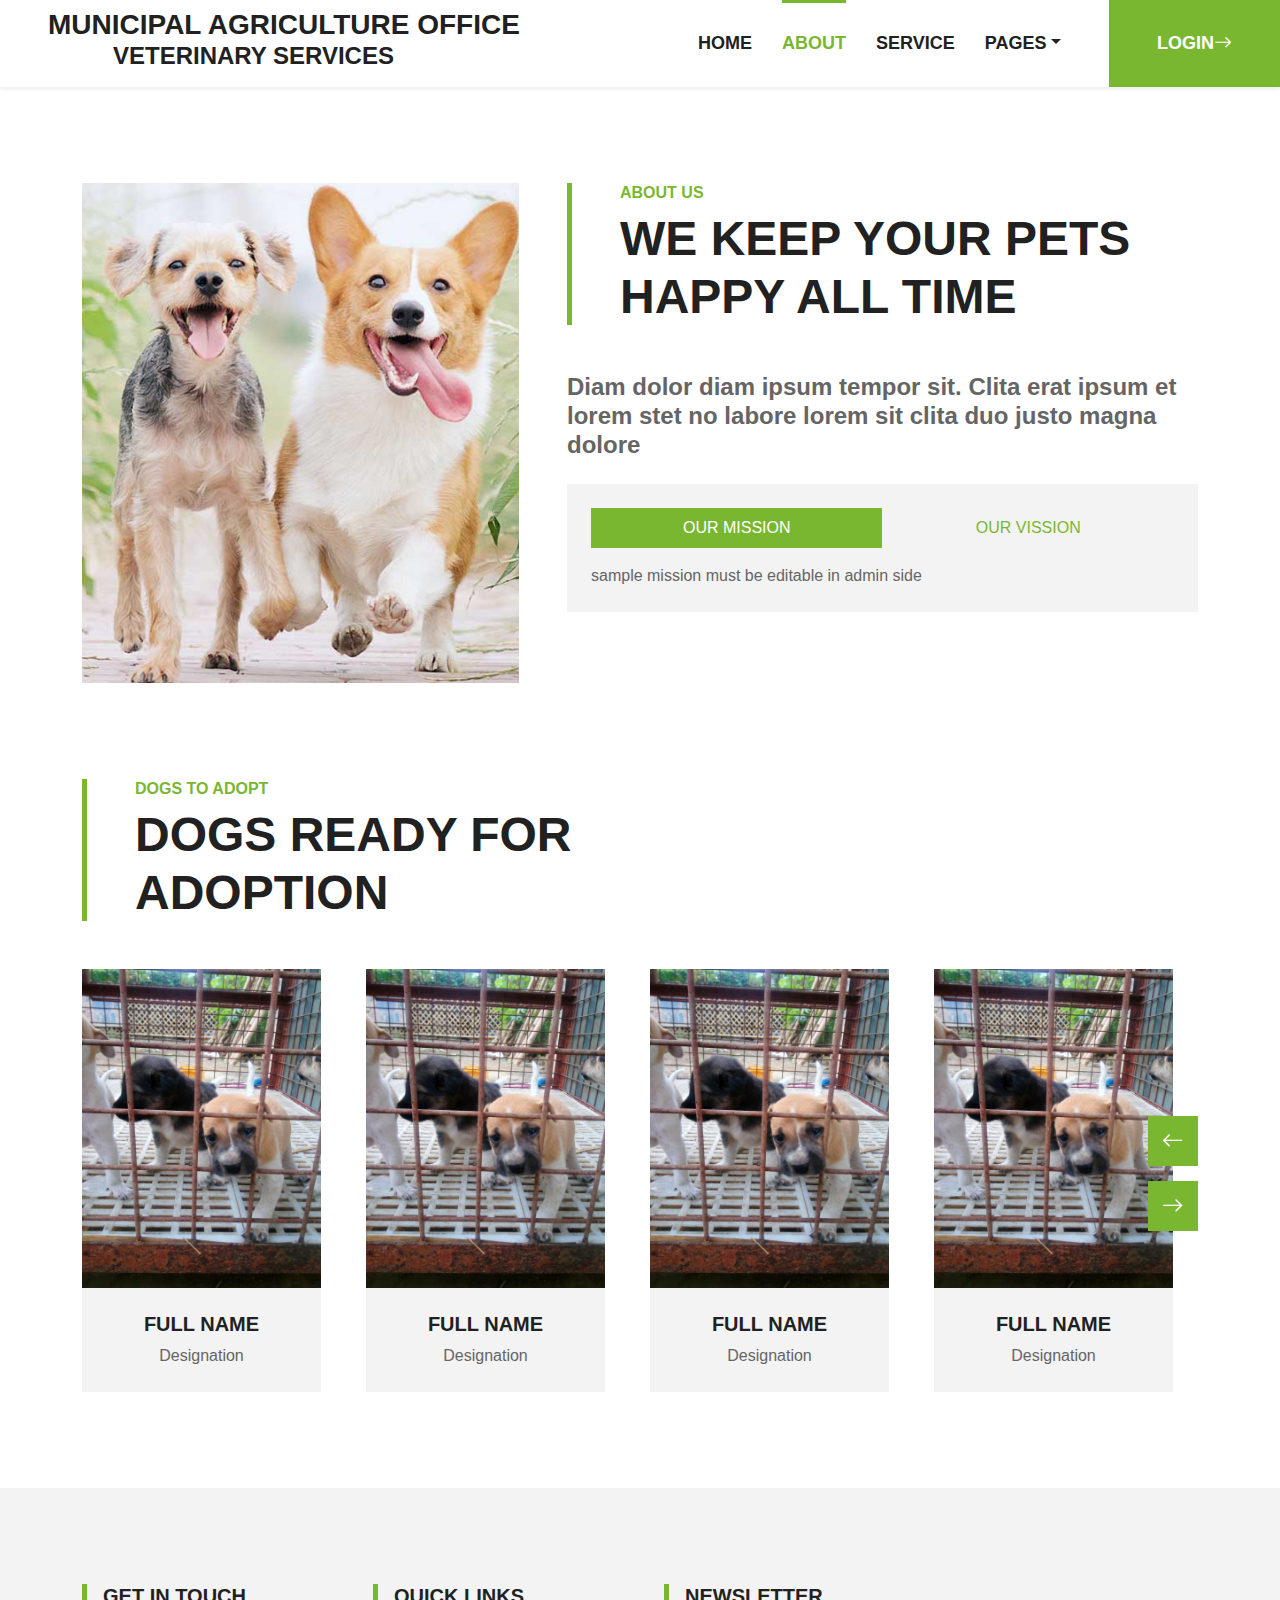
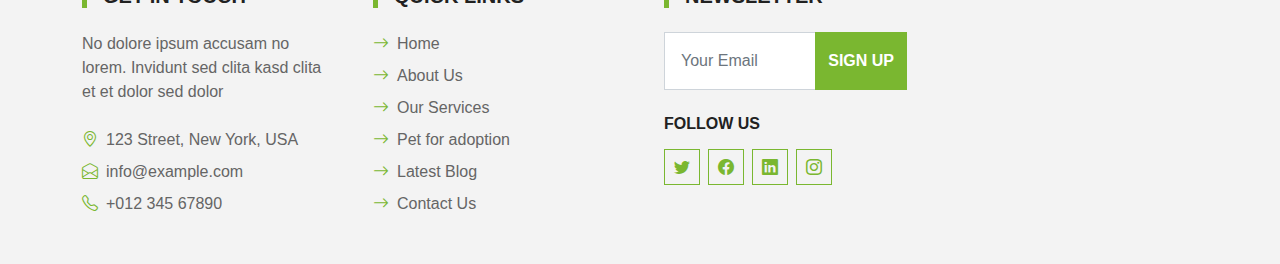
==== about.html @ 34fcf81f "dog pic" ====
<!DOCTYPE html>
<html lang="en">

<head>
    <meta charset="utf-8">
    <title>Agriculture</title>
    <meta content="width=device-width, initial-scale=1.0" name="viewport">

    <!-- Icon Font Stylesheet -->
    <link href="https://cdn.jsdelivr.net/npm/bootstrap-icons@1.4.1/font/bootstrap-icons.css" rel="stylesheet">
    <link href="lib/flaticon/font/flaticon.css" rel="stylesheet">

    <!-- Libraries Stylesheet -->
    <link href="lib/owlcarousel/assets/owl.carousel.min.css" rel="stylesheet">

    <!-- Customized Bootstrap Stylesheet -->
    <link href="css/bootstrap.min.css" rel="stylesheet">

    <!-- Template Stylesheet -->
    <link href="css/style.css" rel="stylesheet">
</head>

<body>

    <!-- Navbar Start -->
    <nav class="navbar navbar-expand-lg bg-white navbar-light shadow-sm py-3 py-lg-0 px-3 px-lg-0 mb-5">
        <a href="index.html" class="navbar-brand ms-lg-5">
            <!-- Add another layer for smaller letters -->
            <h3 class="m-0 text-uppercase text-dark"></i>Municipal Agriculture Office</h3>
            <h4 class="text-uppercase text-dark" style="padding-left: 65px">Veterinary Services</h4>
        </a>
        <button class="navbar-toggler" type="button" data-bs-toggle="collapse" data-bs-target="#navbarCollapse">
            <span class="navbar-toggler-icon"></span>
        </button>
        <div class="collapse navbar-collapse" id="navbarCollapse">
            <div class="navbar-nav ms-auto py-0">
                <a href="index.html" class="nav-item nav-link">Home</a>
                <a href="about.html" class="nav-item nav-link active">About</a>
                <a href="service.html" class="nav-item nav-link">Service</a>
                <div class="nav-item dropdown">
                    <a href="#" class="nav-link dropdown-toggle" data-bs-toggle="dropdown">Pages</a>
                    <div class="dropdown-menu m-0">
                        <a href="Petforadoption.html" class="dropdown-item">Pet for adoption</a>
                        <a href="Pet_needs.html" class="dropdown-item">Pet needs</a>
                        <a href="blog.html" class="dropdown-item">Blog Grid</a>
                    </div>
                </div>
                <a href="login/Login.html" class="nav-item nav-link nav-contact bg-primary text-white px-5 ms-lg-5">Login<i class="bi bi-arrow-right"></i></a>
            </div>
        </div>
    </nav>
    <!-- Navbar End -->


    <!-- About Start -->
    <div class="container-fluid py-5">
        <div class="container">
            <div class="row gx-5">
                <div class="col-lg-5 mb-5 mb-lg-0" style="min-height: 500px;">
                    <div class="position-relative h-100">
                        <img class="position-absolute w-100 h-100 rounded" src="img/about.jpg" style="object-fit: cover;">
                    </div>
                </div>
                <div class="col-lg-7">
                    <div class="border-start border-5 border-primary ps-5 mb-5">
                        <h6 class="text-primary text-uppercase">About Us</h6>
                        <h1 class="display-5 text-uppercase mb-0">We Keep Your Pets Happy All Time</h1>
                    </div>
                    <h4 class="text-body mb-4">Diam dolor diam ipsum tempor sit. Clita erat ipsum et lorem stet no labore lorem sit clita duo justo magna dolore</h4>
                    <div class="bg-light p-4">
                        <ul class="nav nav-pills justify-content-between mb-3" id="pills-tab" role="tablist">
                            <li class="nav-item w-50" role="presentation">
                                <button class="nav-link text-uppercase w-100 active" id="pills-1-tab" data-bs-toggle="pill"
                                    data-bs-target="#pills-1" type="button" role="tab" aria-controls="pills-1"
                                    aria-selected="true">Our Mission</button>
                            </li>
                            <li class="nav-item w-50" role="presentation">
                                <button class="nav-link text-uppercase w-100" id="pills-2-tab" data-bs-toggle="pill"
                                    data-bs-target="#pills-2" type="button" role="tab" aria-controls="pills-2"
                                    aria-selected="false">Our Vission</button>
                            </li>
                        </ul>
                        <!-- Pills 1 and 2 for mission and vission -->
                        <div class="tab-content" id="pills-tabContent">
                            <div class="tab-pane fade show active" id="pills-1" role="tabpanel" aria-labelledby="pills-1-tab">
                                <p class="mb-0">sample mission must be editable in admin side</p>
                            </div>
                            <div class="tab-pane fade" id="pills-2" role="tabpanel" aria-labelledby="pills-2-tab">
                                <p class="mb-0">Tempor erat elitr at rebum at at clita aliquyam consetetur. Diam dolor diam ipsum et, tempor voluptua sit consetetur sit. Aliquyam diam amet diam et eos sadipscing labore. Clita erat ipsum et lorem et sit, sed stet no labore lorem sit. Sanctus clita duo justo et tempor consetetur takimata eirmod, dolores takimata consetetur invidunt magna dolores aliquyam dolores dolore. Amet erat amet et magna</p>
                            </div>
                            <!-- Pills 1 and 2 for mission and vission -->
                        </div>
                    </div>
                </div>
            </div>
        </div>
    </div>
    <!-- About End -->

       <!--Dog for adoption Start -->
       <div class="container-fluid py-5">
        <div class="container">
            <div class="border-start border-5 border-primary ps-5 mb-5" style="max-width: 600px;">
                <h6 class="text-primary text-uppercase">Dogs to adopt</h6>
                <h1 class="display-5 text-uppercase mb-0">Dogs Ready for Adoption</h1>
            </div>
            <div class="owl-carousel team-carousel position-relative" style="padding-right: 25px;">
              <!-- Editable in admin side for new dogs -->
                <div class="team-item">
                    <div class="position-relative overflow-hidden">
                        <img class="img-fluid w-100" src="Dogs sample/sample dog.jpg" alt="">
                    </div>
                    <div class="bg-light text-center p-4">
                        <h5 class="text-uppercase">Full Name</h5>
                        <p class="m-0">Designation</p>
                    </div>
                </div>
                <div class="team-item">
                    <div class="position-relative overflow-hidden">
                        <img class="img-fluid w-100" src="Dogs sample/sample dog.jpg" alt="">
                    </div>
                    <div class="bg-light text-center p-4">
                        <h5 class="text-uppercase">Full Name</h5>
                        <p class="m-0">Designation</p>
                    </div>
                </div>
                <div class="team-item">
                    <div class="position-relative overflow-hidden">
                        <img class="img-fluid w-100" src="Dogs sample/sample dog.jpg" alt="">
                    </div>
                    <div class="bg-light text-center p-4">
                        <h5 class="text-uppercase">Full Name</h5>
                        <p class="m-0">Designation</p>
                    </div>
                </div>
                <div class="team-item">
                    <div class="position-relative overflow-hidden">
                        <img class="img-fluid w-100" src="Dogs sample/sample dog.jpg" alt="">
                    </div>
                    <div class="bg-light text-center p-4">
                        <h5 class="text-uppercase">Full Name</h5>
                        <p class="m-0">Designation</p>
                    </div>
                </div>
                <div class="team-item">
                    <div class="position-relative overflow-hidden">
                        <img class="img-fluid w-100" src="Dogs sample/sample dog.jpg" alt="">
                    </div>
                    <div class="bg-light text-center p-4">
                        <h5 class="text-uppercase">Full Name</h5>
                        <p class="m-0">Designation</p>
                    </div>
                </div>
            </div>
        </div>
    </div>
    <!-- Dog for adoption End -->


    <!-- Footer Start -->
    <div class="container-fluid bg-light mt-5 py-5">
        <div class="container pt-5">
            <div class="row g-5">
                <div class="col-lg-3 col-md-6">
                    <h5 class="text-uppercase border-start border-5 border-primary ps-3 mb-4">Get In Touch</h5>
                    <p class="mb-4">No dolore ipsum accusam no lorem. Invidunt sed clita kasd clita et et dolor sed dolor</p>
                    <p class="mb-2"><i class="bi bi-geo-alt text-primary me-2"></i>123 Street, New York, USA</p>
                    <p class="mb-2"><i class="bi bi-envelope-open text-primary me-2"></i>info@example.com</p>
                    <p class="mb-0"><i class="bi bi-telephone text-primary me-2"></i>+012 345 67890</p>
                </div>
                <div class="col-lg-3 col-md-6">
                    <h5 class="text-uppercase border-start border-5 border-primary ps-3 mb-4">Quick Links</h5>
                    <div class="d-flex flex-column justify-content-start">
                        <a class="text-body mb-2" href="index.html"><i class="bi bi-arrow-right text-primary me-2"></i>Home</a>
                        <a class="text-body mb-2" href="about.html"><i class="bi bi-arrow-right text-primary me-2"></i>About Us</a>
                        <a class="text-body mb-2" href="service.html"><i class="bi bi-arrow-right text-primary me-2"></i>Our Services</a>
                        <a class="text-body mb-2" href="Petforadoption.html"><i class="bi bi-arrow-right text-primary me-2"></i>Pet for adoption</a>
                        <a class="text-body mb-2" href="blog.html"><i class="bi bi-arrow-right text-primary me-2"></i>Latest Blog</a>
                        <a class="text-body" href="contact.html"><i class="bi bi-arrow-right text-primary me-2"></i>Contact Us</a>                    </div>
                </div>
                <div class="col-lg-3 col-md-6">
                    <h5 class="text-uppercase border-start border-5 border-primary ps-3 mb-4">Newsletter</h5>
                    <form action="">
                        <div class="input-group">
                            <input type="text" class="form-control p-3" placeholder="Your Email">
                            <button class="btn btn-primary">Sign Up</button>
                        </div>
                    </form>
                    <h6 class="text-uppercase mt-4 mb-3">Follow Us</h6>
                    <div class="d-flex">
                        <a class="btn btn-outline-primary btn-square me-2" href="#"><i class="bi bi-twitter"></i></a>
                        <a class="btn btn-outline-primary btn-square me-2" href="#"><i class="bi bi-facebook"></i></a>
                        <a class="btn btn-outline-primary btn-square me-2" href="#"><i class="bi bi-linkedin"></i></a>
                        <a class="btn btn-outline-primary btn-square" href="#"><i class="bi bi-instagram"></i></a>
                    </div>
                </div>
    <!-- Footer End -->

    <!-- JavaScript Libraries -->
    <script src="https://code.jquery.com/jquery-3.4.1.min.js"></script>
    <script src="https://cdn.jsdelivr.net/npm/bootstrap@5.0.0/dist/js/bootstrap.bundle.min.js"></script>
    <script src="lib/easing/easing.min.js"></script>
    <script src="lib/waypoints/waypoints.min.js"></script>
    <script src="lib/owlcarousel/owl.carousel.min.js"></script>

    <!-- Template Javascript -->
    <script src="js/main.js"></script>
</body>

</html>
---- lib/flaticon/font/flaticon.css ----
/*
  	Flaticon icon font: Flaticon
  	Creation date: 06/11/2020 05:08
  	*/

@font-face {
  font-family: "Flaticon";
  src: url("./Flaticon.eot");
  src: url("./Flaticon.eot?#iefix") format("embedded-opentype"),
       url("./Flaticon.woff2") format("woff2"),
       url("./Flaticon.woff") format("woff"),
       url("./Flaticon.ttf") format("truetype"),
       url("./Flaticon.svg#Flaticon") format("svg");
  font-weight: normal;
  font-style: normal;
}

@media screen and (-webkit-min-device-pixel-ratio:0) {
  @font-face {
    font-family: "Flaticon";
    src: url("./Flaticon.svg#Flaticon") format("svg");
  }
}

[class^="flaticon-"]:before, [class*=" flaticon-"]:before,
[class^="flaticon-"]:after, [class*=" flaticon-"]:after {   
  font-family: Flaticon;
        font-size: 20px;
font-style: normal;
margin-left: 20px;
}

.flaticon-house:before { content: "\f100"; }
.flaticon-grooming:before { content: "\f101"; }
.flaticon-food:before { content: "\f102"; }
.flaticon-care:before { content: "\f103"; }
.flaticon-vaccine:before { content: "\f104"; }
.flaticon-doctor:before { content: "\f105"; }
.flaticon-cat:before { content: "\f106"; }
.flaticon-dog:before { content: "\f107"; }
.flaticon-fountain:before { content: "\f108"; }
.flaticon-toy:before { content: "\f109"; }
---- css/style.css ----
/********** Template CSS **********/
:root {
    --primary: #7AB730;
    --secondary: #FFD33C;
    --light: #F3F3F3;
    --dark: #212121;
}

[class^=flaticon-]:before,
[class*=" flaticon-"]:before,
[class^=flaticon-]:after,
[class*=" flaticon-"]:after {
    font-size: inherit;
    margin-left: 0;
}

.btn {
    font-family: 'Roboto', sans-serif;
    text-transform: uppercase;
    font-weight: 700;
    transition: .5s;
}

.btn-primary {
    color: #FFFFFF;
}

.btn-square {
    width: 36px;
    height: 36px;
}

.btn-sm-square {
    width: 28px;
    height: 28px;
}

.btn-lg-square {
    width: 46px;
    height: 46px;
}

.btn-square,
.btn-sm-square,
.btn-lg-square {
    padding-left: 0;
    padding-right: 0;
    text-align: center;
}

.navbar-light .navbar-nav .nav-link {
    font-family: 'Roboto', sans-serif;
    position: relative;
    margin-left: 30px;
    padding: 30px 0;
    font-size: 18px;
    font-weight: 700;
    text-transform: uppercase;
    color: var(--dark);
    outline: none;
    transition: .5s;
}

.sticky-top.navbar-light .navbar-nav .nav-link {
    padding: 20px 0;
}

.navbar-light .navbar-nav .nav-link:hover,
.navbar-light .navbar-nav .nav-link.active {
    color: var(--primary);
}

@media (min-width: 992px) {
    .navbar-light .navbar-nav .nav-link::before {
        position: absolute;
        content: "";
        width: 0;
        height: 7px;
        top: -4px;
        left: 50%;
        background: var(--primary);
        transition: .5s;
    }

    .navbar-light .navbar-nav .nav-link:hover::before,
    .navbar-light .navbar-nav .nav-link.active::before {
        width: 100%;
        left: 0;
    }

    .navbar-light .navbar-nav .nav-link.nav-contact::before {
        width: 100%;
        height: 1px;
        top: -1px;
        left: 0;
    }
}

@media (max-width: 991.98px) {
    .navbar-light .navbar-nav .nav-link  {
        margin-left: 0;
        padding: 10px 0;
    }
}

.hero-header {
    background: url(../img/hero.jpg) top right no-repeat;
    background-size: cover;
}

.btn-play {
    position: relative;
    display: block;
    box-sizing: content-box;
    width: 16px;
    height: 26px;
    border-radius: 100%;
    border: none;
    outline: none !important;
    padding: 18px 20px 20px 28px;
    background: #FFFFFF;
}

.btn-play:before {
    content: "";
    position: absolute;
    z-index: 0;
    left: 50%;
    top: 50%;
    transform: translateX(-50%) translateY(-50%);
    display: block;
    width: 60px;
    height: 60px;
    background: #FFFFFF;
    border-radius: 100%;
    animation: pulse-border 1500ms ease-out infinite;
}

.btn-play:after {
    content: "";
    position: absolute;
    z-index: 1;
    left: 50%;
    top: 50%;
    transform: translateX(-50%) translateY(-50%);
    display: block;
    width: 60px;
    height: 60px;
    background: #FFFFFF;
    border-radius: 100%;
    transition: all 200ms;
}

.btn-play span {
    display: block;
    position: relative;
    z-index: 3;
    width: 0;
    height: 0;
    left: -1px;
    border-left: 16px solid var(--primary);
    border-top: 11px solid transparent;
    border-bottom: 11px solid transparent;
}

@keyframes pulse-border {
    0% {
        transform: translateX(-50%) translateY(-50%) translateZ(0) scale(1);
        opacity: 1;
    }

    100% {
        transform: translateX(-50%) translateY(-50%) translateZ(0) scale(2);
        opacity: 0;
    }
}

#videoModal .modal-dialog {
    position: relative;
    max-width: 800px;
    margin: 60px auto 0 auto;
}

#videoModal .modal-body {
    position: relative;
    padding: 0px;
}

#videoModal .close {
    position: absolute;
    width: 30px;
    height: 30px;
    right: 0px;
    top: -30px;
    z-index: 999;
    font-size: 30px;
    font-weight: normal;
    color: #FFFFFF;
    background: #000000;
    opacity: 1;
}

.service-item a i {
    position: relative;
    padding-left: 20px;
    transition: .3s;
}

.service-item a:hover i {
    padding-left: 50px;
}

.service-item a i::after {
    position: absolute;
    content: "";
    width: 20px;
    height: 2px;
    top: 50%;
    left: 10px;
    margin-top: -1px;
    background: var(--primary);
    transition: .3s;
}

.service-item a:hover i::after {
    width: 50px;
}

.product-item {
    padding: 30px;
}

.product-item .btn-action {
    position: absolute;
    width: 100%;
    bottom: -40px;
    left: 0;
    opacity: 0;
    transition: .5s;
}

.product-item:hover .btn-action {
    bottom: -20px;
    opacity: 1;
}

.product-carousel .owl-nav {
    width: 100%;
    text-align: center;
    display: flex;
    justify-content: center;
}

.product-carousel .owl-nav .owl-prev,
.product-carousel .owl-nav .owl-next{
    position: relative;
    margin: 0 5px;
    width: 55px;
    height: 45px;
    display: flex;
    align-items: center;
    justify-content: center;
    color: #FFFFFF;
    background: var(--primary);
    font-size: 22px;
    transition: .5s;
}

.product-carousel .owl-nav .owl-prev:hover,
.product-carousel .owl-nav .owl-next:hover {
    color: var(--dark);
}

.bg-offer {
    background: url(../img/offer.jpg) top right no-repeat;
    background-size: cover;
}

.price-carousel::after {
    position: absolute;
    content: "";
    width: 100%;
    height: 50%;
    bottom: 0;
    left: 0;
    background: var(--primary);
    border-radius: 8px 8px 50% 50%;
    z-index: -1;
}

.price-carousel .owl-nav {
    margin-top: 35px;
    width: 100%;
    text-align: center;
    display: flex;
    justify-content: center;
}

.price-carousel .owl-nav .owl-prev,
.price-carousel .owl-nav .owl-next{
    position: relative;
    margin: 0 5px;
    width: 45px;
    height: 45px;
    display: flex;
    align-items: center;
    justify-content: center;
    color: var(--primary);
    background: #FFFFFF;
    font-size: 22px;
    border-radius: 45px;
    transition: .5s;
}

.price-carousel .owl-nav .owl-prev:hover,
.price-carousel .owl-nav .owl-next:hover {
    color: var(--dark);
}

.team-carousel .owl-nav {
    position: absolute;
    width: 50px;
    height: 160px;
    top: calc(50% - 80px);
    right: 0;
    z-index: 1;
}

.team-carousel .owl-nav .owl-prev,
.team-carousel .owl-nav .owl-next {
    position: relative;
    width: 50px;
    height: 50px;
    margin: 15px 0;
    display: flex;
    align-items: center;
    justify-content: center;
    color: #FFFFFF;
    background: var(--primary);
    font-size: 22px;
    transition: .5s;
}

.team-carousel .owl-nav .owl-prev:hover,
.team-carousel .owl-nav .owl-next:hover {
    color: var(--dark);
}

.team-item img {
    transition: .5s;
}

.team-item:hover img {
    transform: scale(1.2);
}

.team-item .team-overlay {
    position: absolute;
    top: 45px;
    right: 45px;
    bottom: 45px;
    left: 45px;
    display: flex;
    align-items: center;
    justify-content: center;
    background: rgba(122, 183, 48, .8);
    transition: .5s;
    opacity: 0;
}

.team-item:hover .team-overlay {
    top: 0;
    right: 0;
    bottom: 0;
    left: 0;
    opacity: 1;
}

.bg-testimonial {
    background: url(../img/testimonial.jpg) top left no-repeat;
    background-size: cover;
    margin
}

.Pet-needs-carousel .owl-nav {
    position: absolute;
    width: 100%;
    height: 46px;
    top: calc(50% - 23px);
    left: 0;
    display: flex;
    justify-content: space-between;
    z-index: 1;
}

.Pet-needs-carousel .owl-nav .owl-prev,
.Pet-needs-carousel .owl-nav .owl-next {
    position: relative;
    width: 46px;
    height: 46px;
    display: flex;
    align-items: center;
    justify-content: center;
    color: #FFFFFF;
    background: var(--primary);
    font-size: 22px;
    transition: .5s;
}

.Pet-needs-carousel .owl-nav .owl-prev:hover,
.Pet-needs-carousel .owl-nav .owl-next:hover {
    color: var(--dark);
}

.Pet-needs-carousel .owl-item img {
    width: 100px;
    height: 100px;
}

@media (min-width: 576px) {
    .blog-item .row {
        height: 300px;
    }
}

.blog-item a i {
    position: relative;
    padding-left: 20px;
    transition: .3s;
}

.blog-item a:hover i {
    padding-left: 50px;
}

.blog-item a i::after {
    position: absolute;
    content: "";
    width: 20px;
    height: 2px;
    top: 50%;
    left: 10px;
    margin-top: -1px;
    background: var(--primary);
    transition: .3s;
}

.blog-item a:hover i::after {
    width: 50px;
}
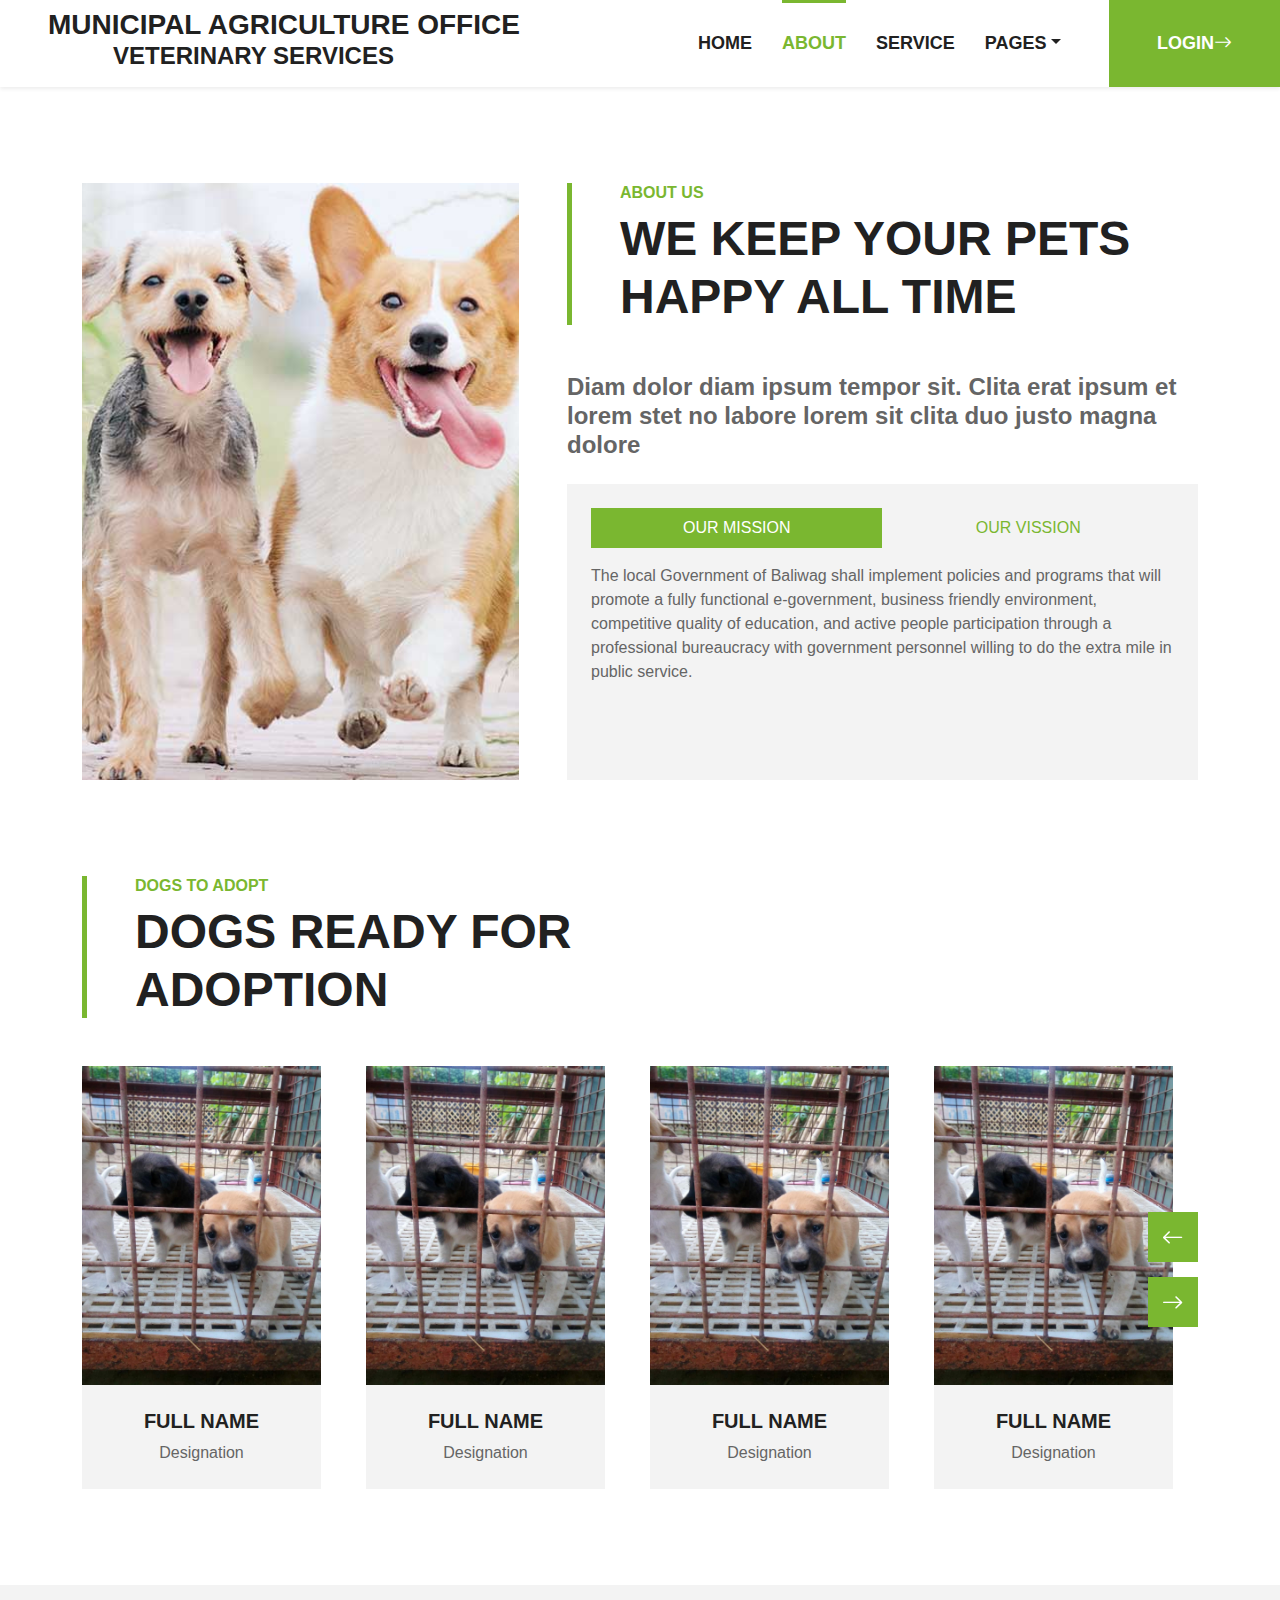
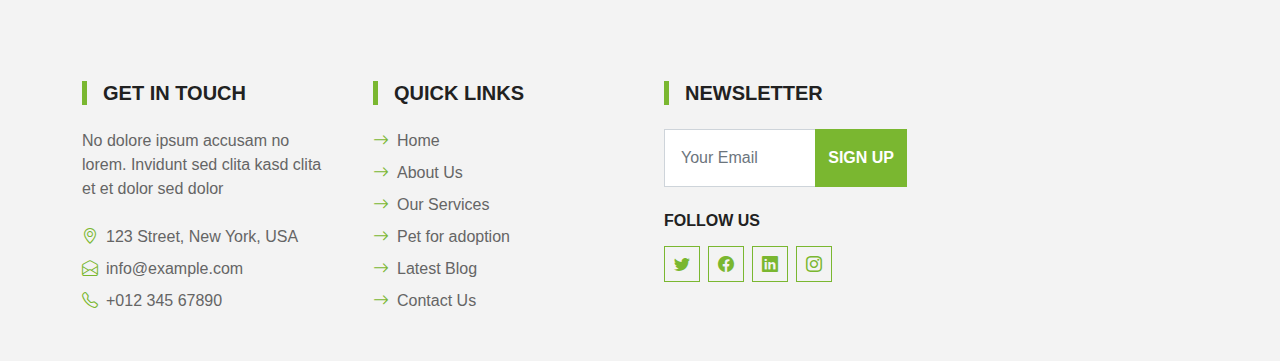
==== commit 0fa7da19: "update mission vission" ====
--- a/about.html
+++ b/about.html
@@ -81,14 +81,12 @@
                             </li>
                         </ul>
                         <!-- Pills 1 and 2 for mission and vission -->
-                        <div class="tab-content" id="pills-tabContent">
-                            <div class="tab-pane fade show active" id="pills-1" role="tabpanel" aria-labelledby="pills-1-tab">
-                                <p class="mb-0">sample mission must be editable in admin side</p>
-                            </div>
-                            <div class="tab-pane fade" id="pills-2" role="tabpanel" aria-labelledby="pills-2-tab">
-                                <p class="mb-0">Tempor erat elitr at rebum at at clita aliquyam consetetur. Diam dolor diam ipsum et, tempor voluptua sit consetetur sit. Aliquyam diam amet diam et eos sadipscing labore. Clita erat ipsum et lorem et sit, sed stet no labore lorem sit. Sanctus clita duo justo et tempor consetetur takimata eirmod, dolores takimata consetetur invidunt magna dolores aliquyam dolores dolore. Amet erat amet et magna</p>
-                            </div>
-                            <!-- Pills 1 and 2 for mission and vission -->
+                        <div class="tab-pane fade show active" id="pills-1" role="tabpanel" aria-labelledby="pills-1-tab">
+                            <p class="mb-0">The local Government of Baliwag shall implement policies and programs that will promote a fully functional e-government, business friendly environment, competitive quality of education, and active people participation through a professional bureaucracy with government personnel willing to do the extra mile in public service.</p>
+                        </div>
+                        <div class="tab-pane fade" id="pills-2" role="tabpanel" aria-labelledby="pills-2-tab">
+                            <p class="mb-0">The city of Baliwag is the center for trade and commerce, education, and technological advancement within the region with God-centered, empowered and healthy people living in a sustainable environment under pro-active governance.</p>
+                       <!-- Pills 1 and 2 for mission and vission -->
                         </div>
                     </div>
                 </div>
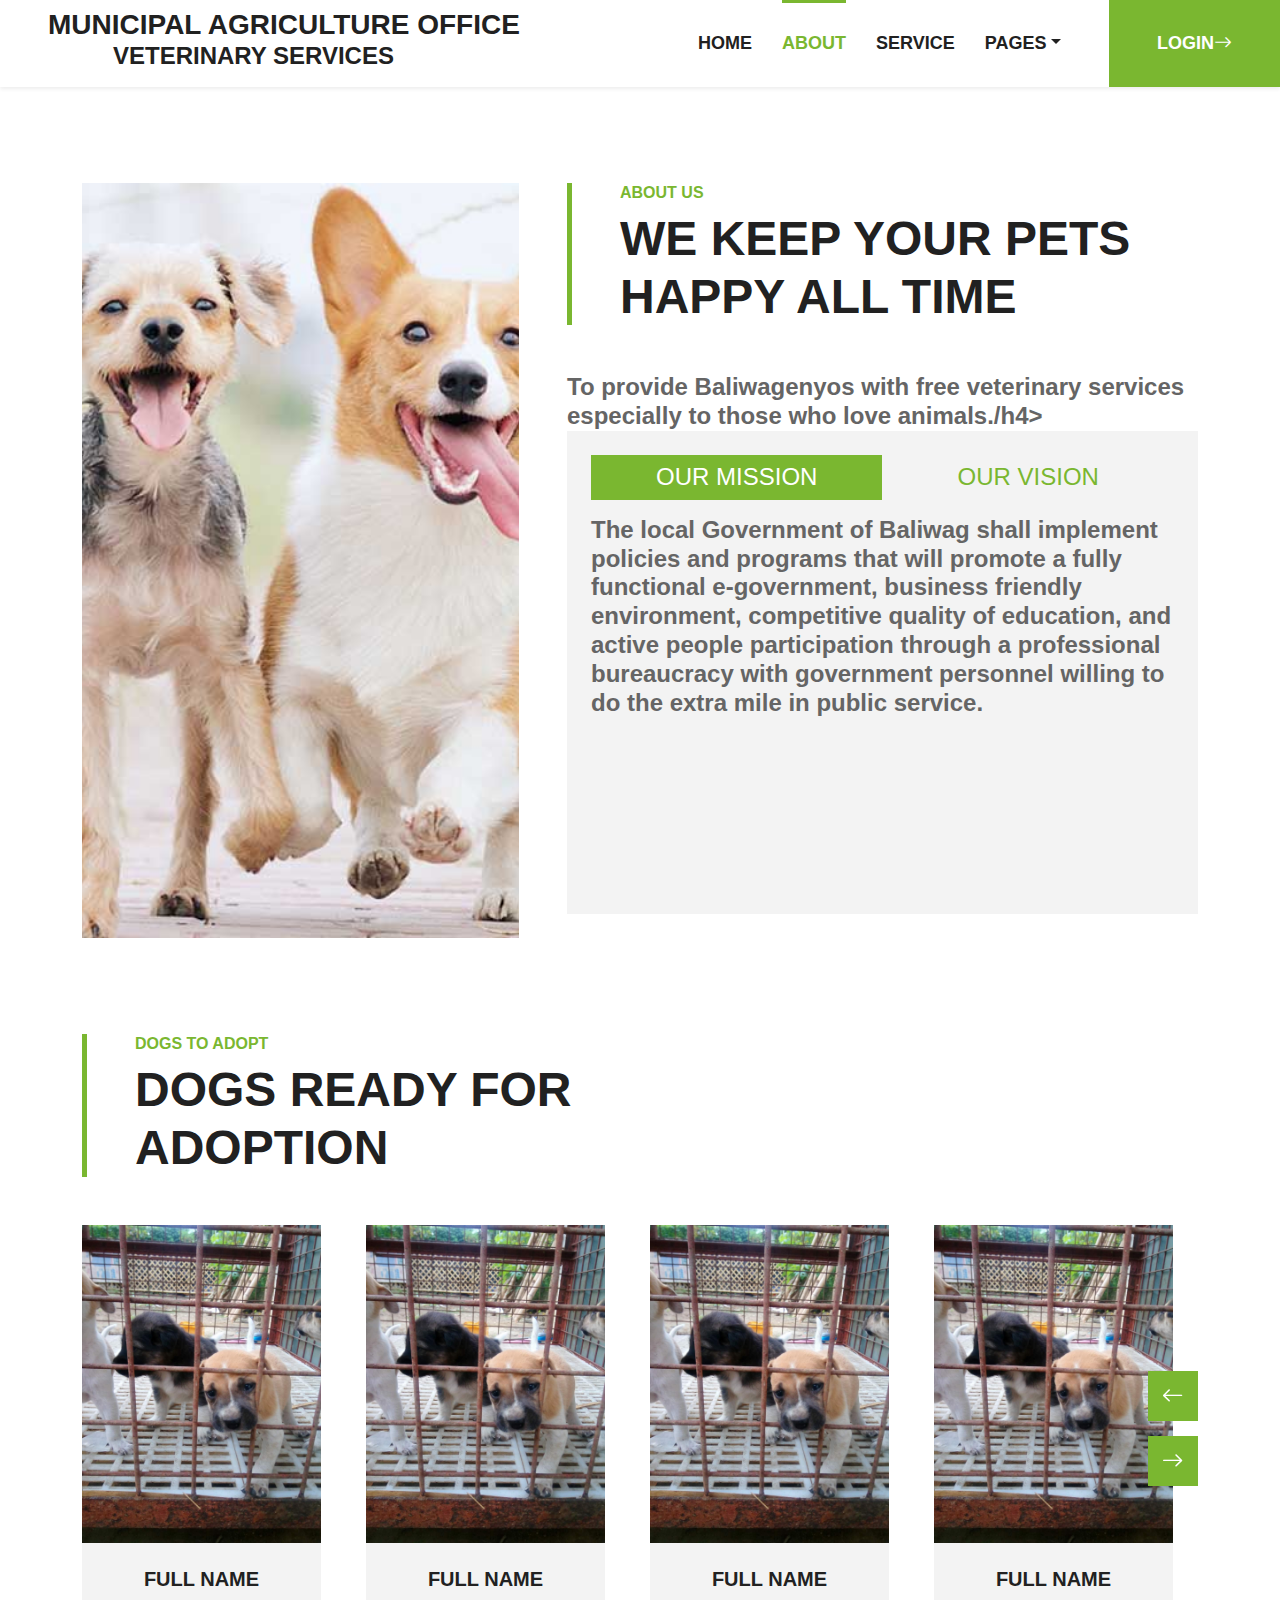
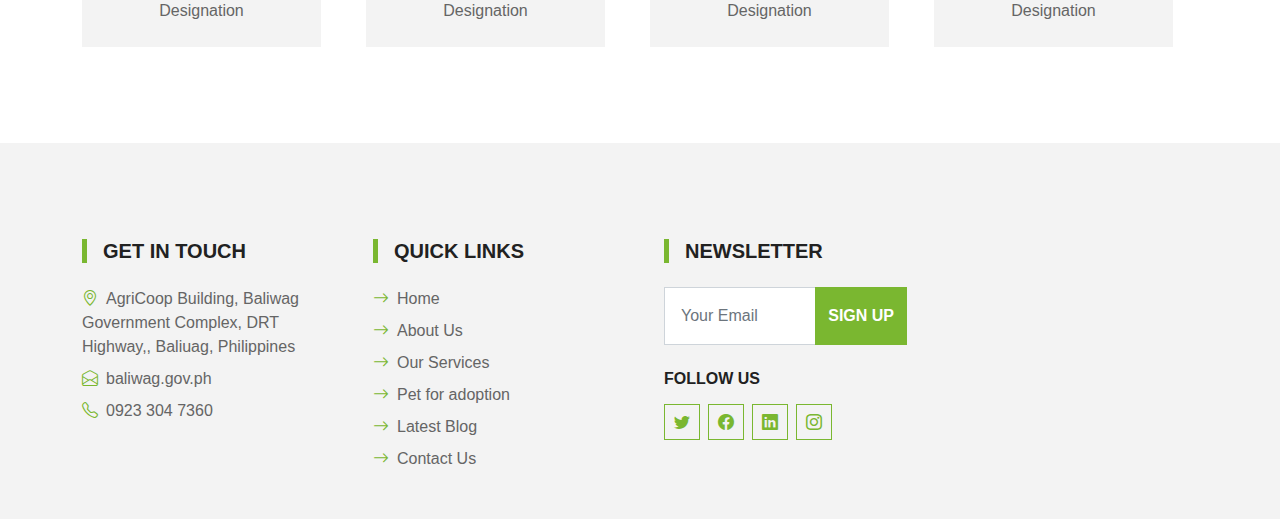
==== commit 5e1a83a3: "update" ====
--- a/about.html
+++ b/about.html
@@ -66,7 +66,7 @@
                         <h6 class="text-primary text-uppercase">About Us</h6>
                         <h1 class="display-5 text-uppercase mb-0">We Keep Your Pets Happy All Time</h1>
                     </div>
-                    <h4 class="text-body mb-4">Diam dolor diam ipsum tempor sit. Clita erat ipsum et lorem stet no labore lorem sit clita duo justo magna dolore</h4>
+                    <h4 class="text-body mb-4">To provide Baliwagenyos with free veterinary services especially to those who love animals./h4>
                     <div class="bg-light p-4">
                         <ul class="nav nav-pills justify-content-between mb-3" id="pills-tab" role="tablist">
                             <li class="nav-item w-50" role="presentation">
@@ -77,16 +77,14 @@
                             <li class="nav-item w-50" role="presentation">
                                 <button class="nav-link text-uppercase w-100" id="pills-2-tab" data-bs-toggle="pill"
                                     data-bs-target="#pills-2" type="button" role="tab" aria-controls="pills-2"
-                                    aria-selected="false">Our Vission</button>
+                                    aria-selected="false">Our Vision</button>
                             </li>
                         </ul>
-                        <!-- Pills 1 and 2 for mission and vission -->
                         <div class="tab-pane fade show active" id="pills-1" role="tabpanel" aria-labelledby="pills-1-tab">
                             <p class="mb-0">The local Government of Baliwag shall implement policies and programs that will promote a fully functional e-government, business friendly environment, competitive quality of education, and active people participation through a professional bureaucracy with government personnel willing to do the extra mile in public service.</p>
                         </div>
                         <div class="tab-pane fade" id="pills-2" role="tabpanel" aria-labelledby="pills-2-tab">
                             <p class="mb-0">The city of Baliwag is the center for trade and commerce, education, and technological advancement within the region with God-centered, empowered and healthy people living in a sustainable environment under pro-active governance.</p>
-                       <!-- Pills 1 and 2 for mission and vission -->
                         </div>
                     </div>
                 </div>
@@ -161,10 +159,9 @@
             <div class="row g-5">
                 <div class="col-lg-3 col-md-6">
                     <h5 class="text-uppercase border-start border-5 border-primary ps-3 mb-4">Get In Touch</h5>
-                    <p class="mb-4">No dolore ipsum accusam no lorem. Invidunt sed clita kasd clita et et dolor sed dolor</p>
-                    <p class="mb-2"><i class="bi bi-geo-alt text-primary me-2"></i>123 Street, New York, USA</p>
-                    <p class="mb-2"><i class="bi bi-envelope-open text-primary me-2"></i>info@example.com</p>
-                    <p class="mb-0"><i class="bi bi-telephone text-primary me-2"></i>+012 345 67890</p>
+                    <p class="mb-2"><i class="bi bi-geo-alt text-primary me-2"></i>AgriCoop Building, Baliwag Government Complex, DRT Highway,, Baliuag, Philippines</p>
+                    <p class="mb-2"><i class="bi bi-envelope-open text-primary me-2"></i>baliwag.gov.ph</p>
+                    <p class="mb-0"><i class="bi bi-telephone text-primary me-2"></i>0923 304 7360</p>
                 </div>
                 <div class="col-lg-3 col-md-6">
                     <h5 class="text-uppercase border-start border-5 border-primary ps-3 mb-4">Quick Links</h5>
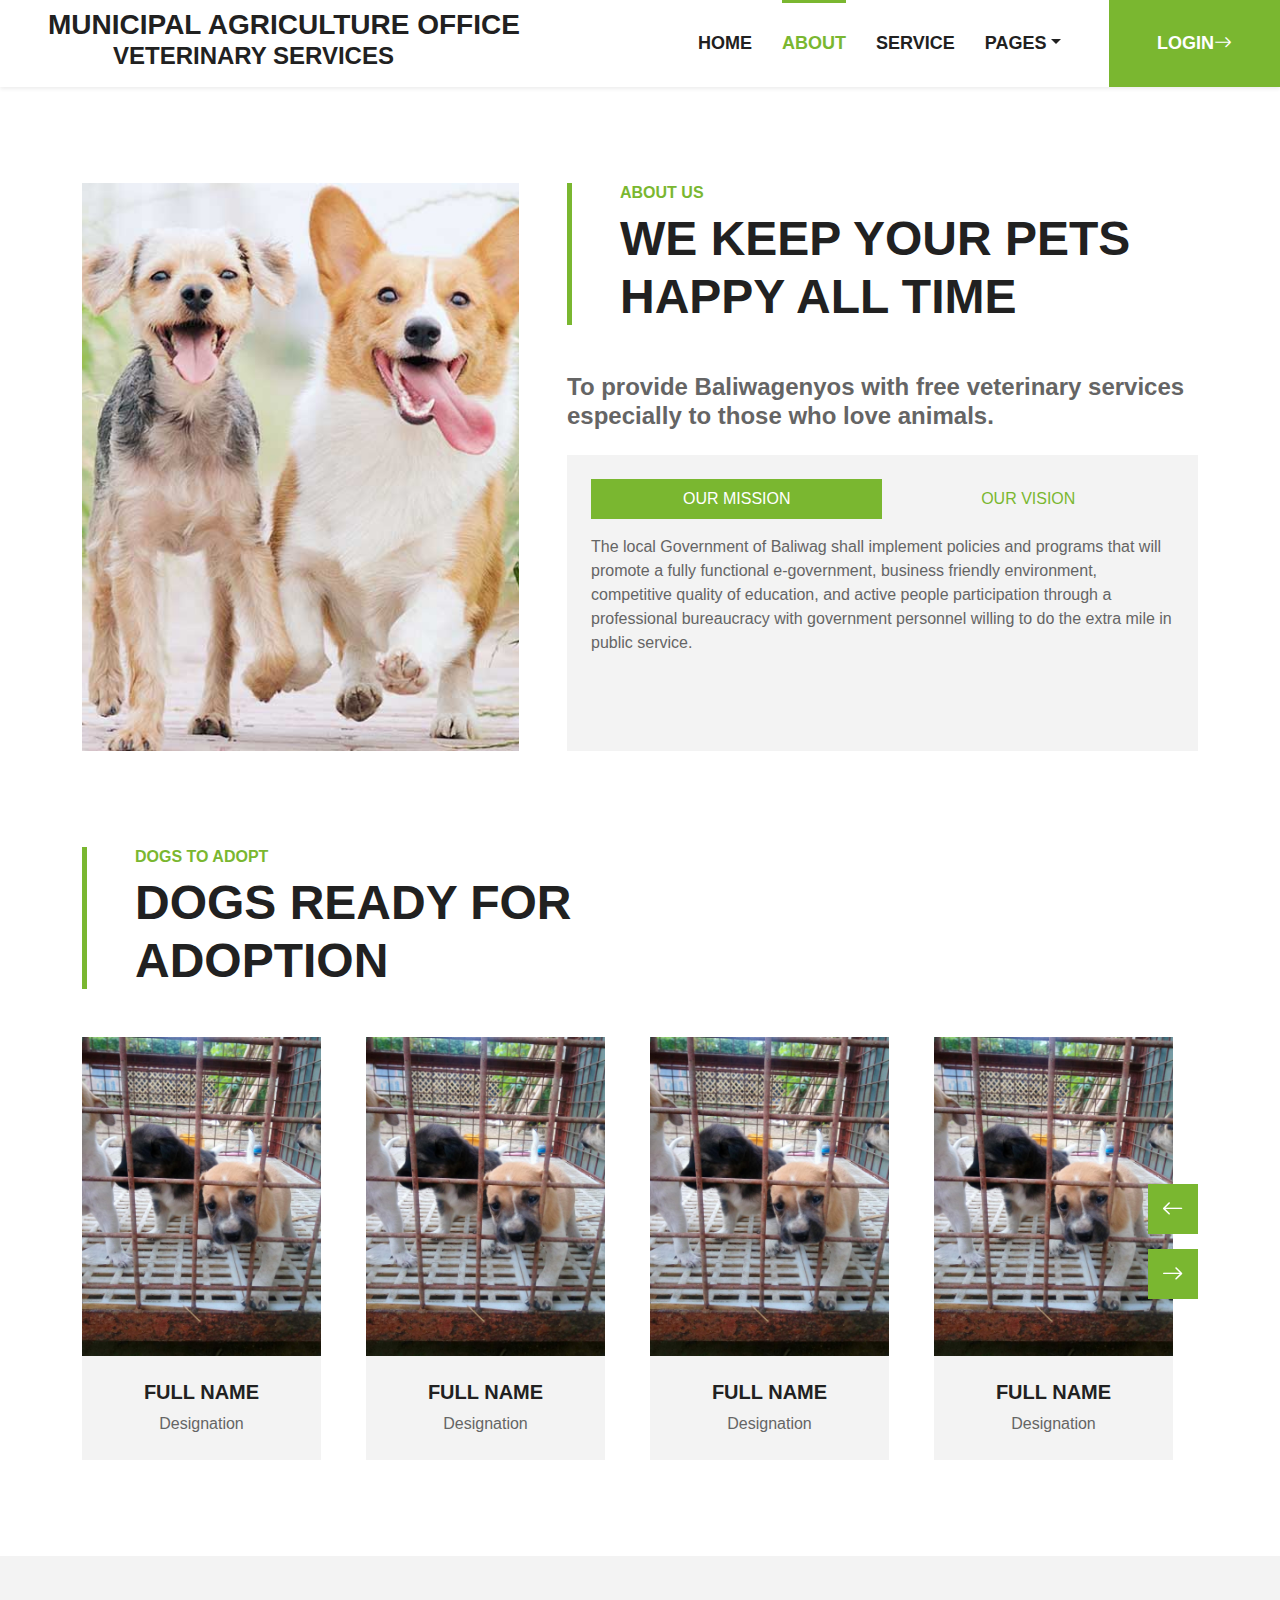
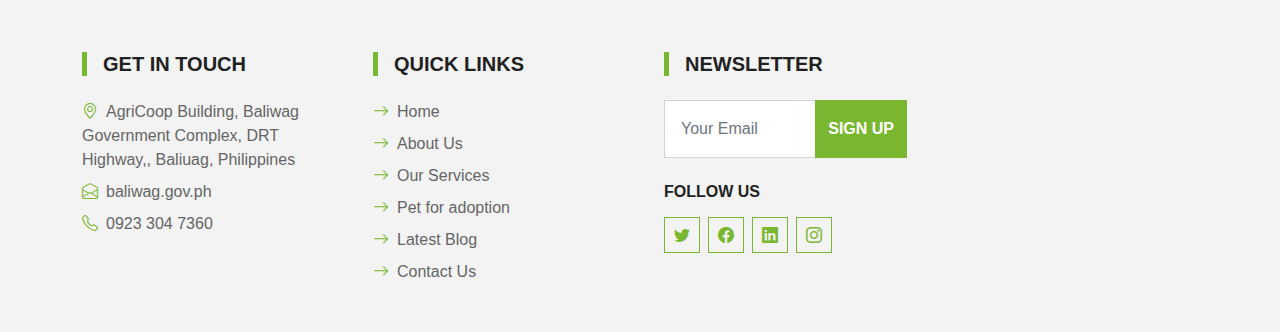
==== commit a933df79: "hehe" ====
--- a/about.html
+++ b/about.html
@@ -66,7 +66,7 @@
                         <h6 class="text-primary text-uppercase">About Us</h6>
                         <h1 class="display-5 text-uppercase mb-0">We Keep Your Pets Happy All Time</h1>
                     </div>
-                    <h4 class="text-body mb-4">To provide Baliwagenyos with free veterinary services especially to those who love animals./h4>
+                    <h4 class="text-body mb-4">To provide Baliwagenyos with free veterinary services especially to those who love animals.</h4>
                     <div class="bg-light p-4">
                         <ul class="nav nav-pills justify-content-between mb-3" id="pills-tab" role="tablist">
                             <li class="nav-item w-50" role="presentation">
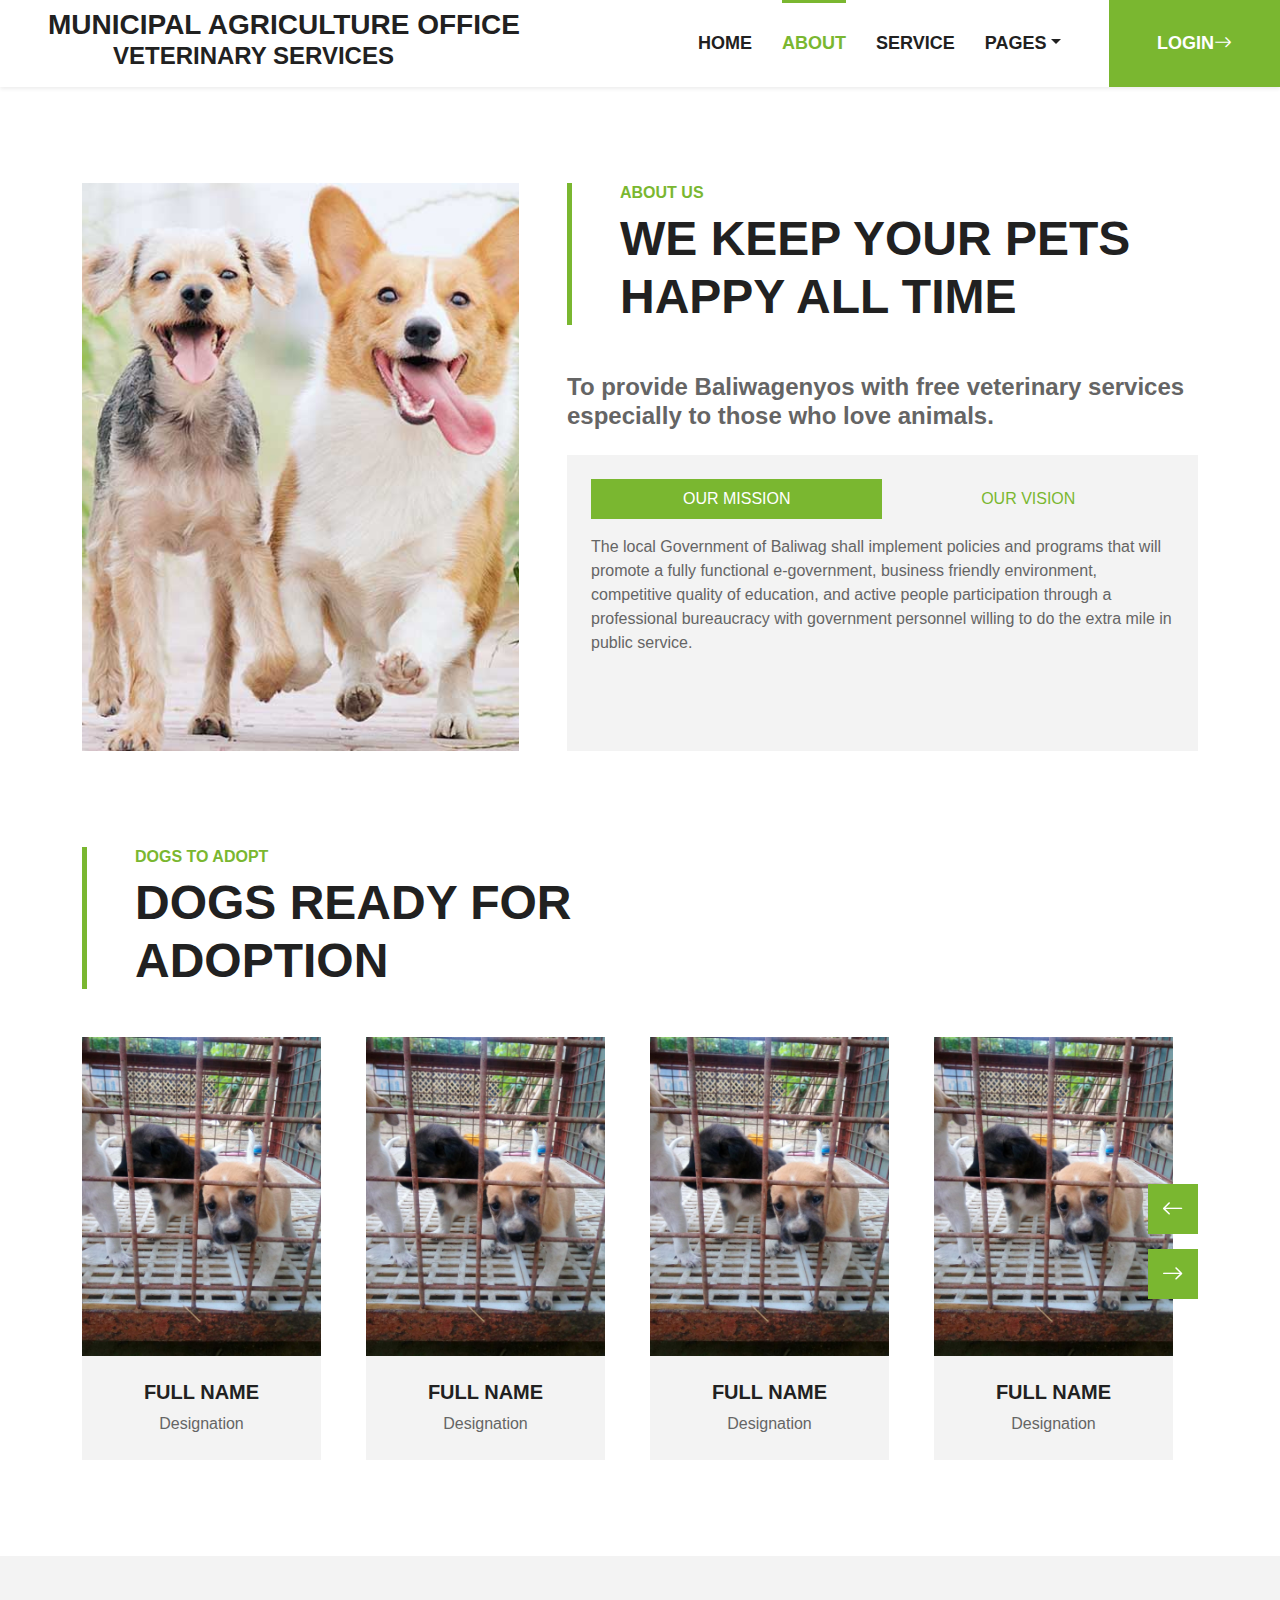
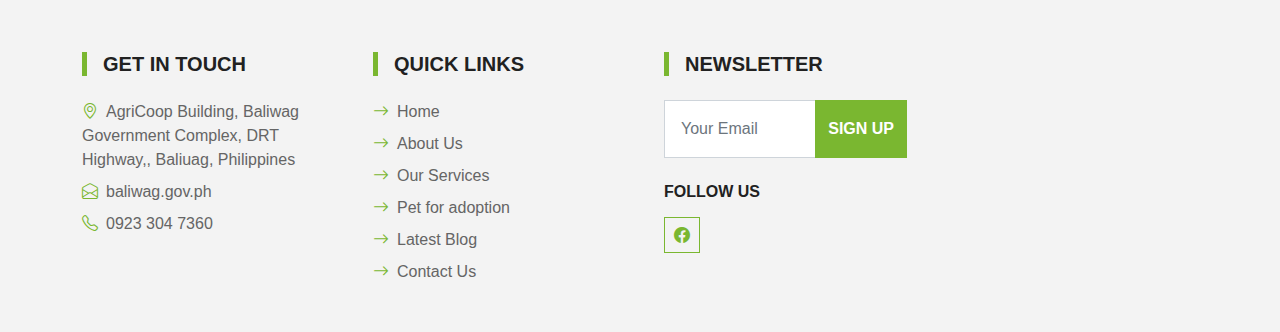
==== commit 4975a585: "facebook" ====
--- a/about.html
+++ b/about.html
@@ -183,10 +183,7 @@
                     </form>
                     <h6 class="text-uppercase mt-4 mb-3">Follow Us</h6>
                     <div class="d-flex">
-                        <a class="btn btn-outline-primary btn-square me-2" href="#"><i class="bi bi-twitter"></i></a>
-                        <a class="btn btn-outline-primary btn-square me-2" href="#"><i class="bi bi-facebook"></i></a>
-                        <a class="btn btn-outline-primary btn-square me-2" href="#"><i class="bi bi-linkedin"></i></a>
-                        <a class="btn btn-outline-primary btn-square" href="#"><i class="bi bi-instagram"></i></a>
+                        <a class="btn btn-outline-primary btn-square me-2" href="https://www.facebook.com/baliwagvetservice"><i class="bi bi-facebook"></i></a>
                     </div>
                 </div>
     <!-- Footer End -->
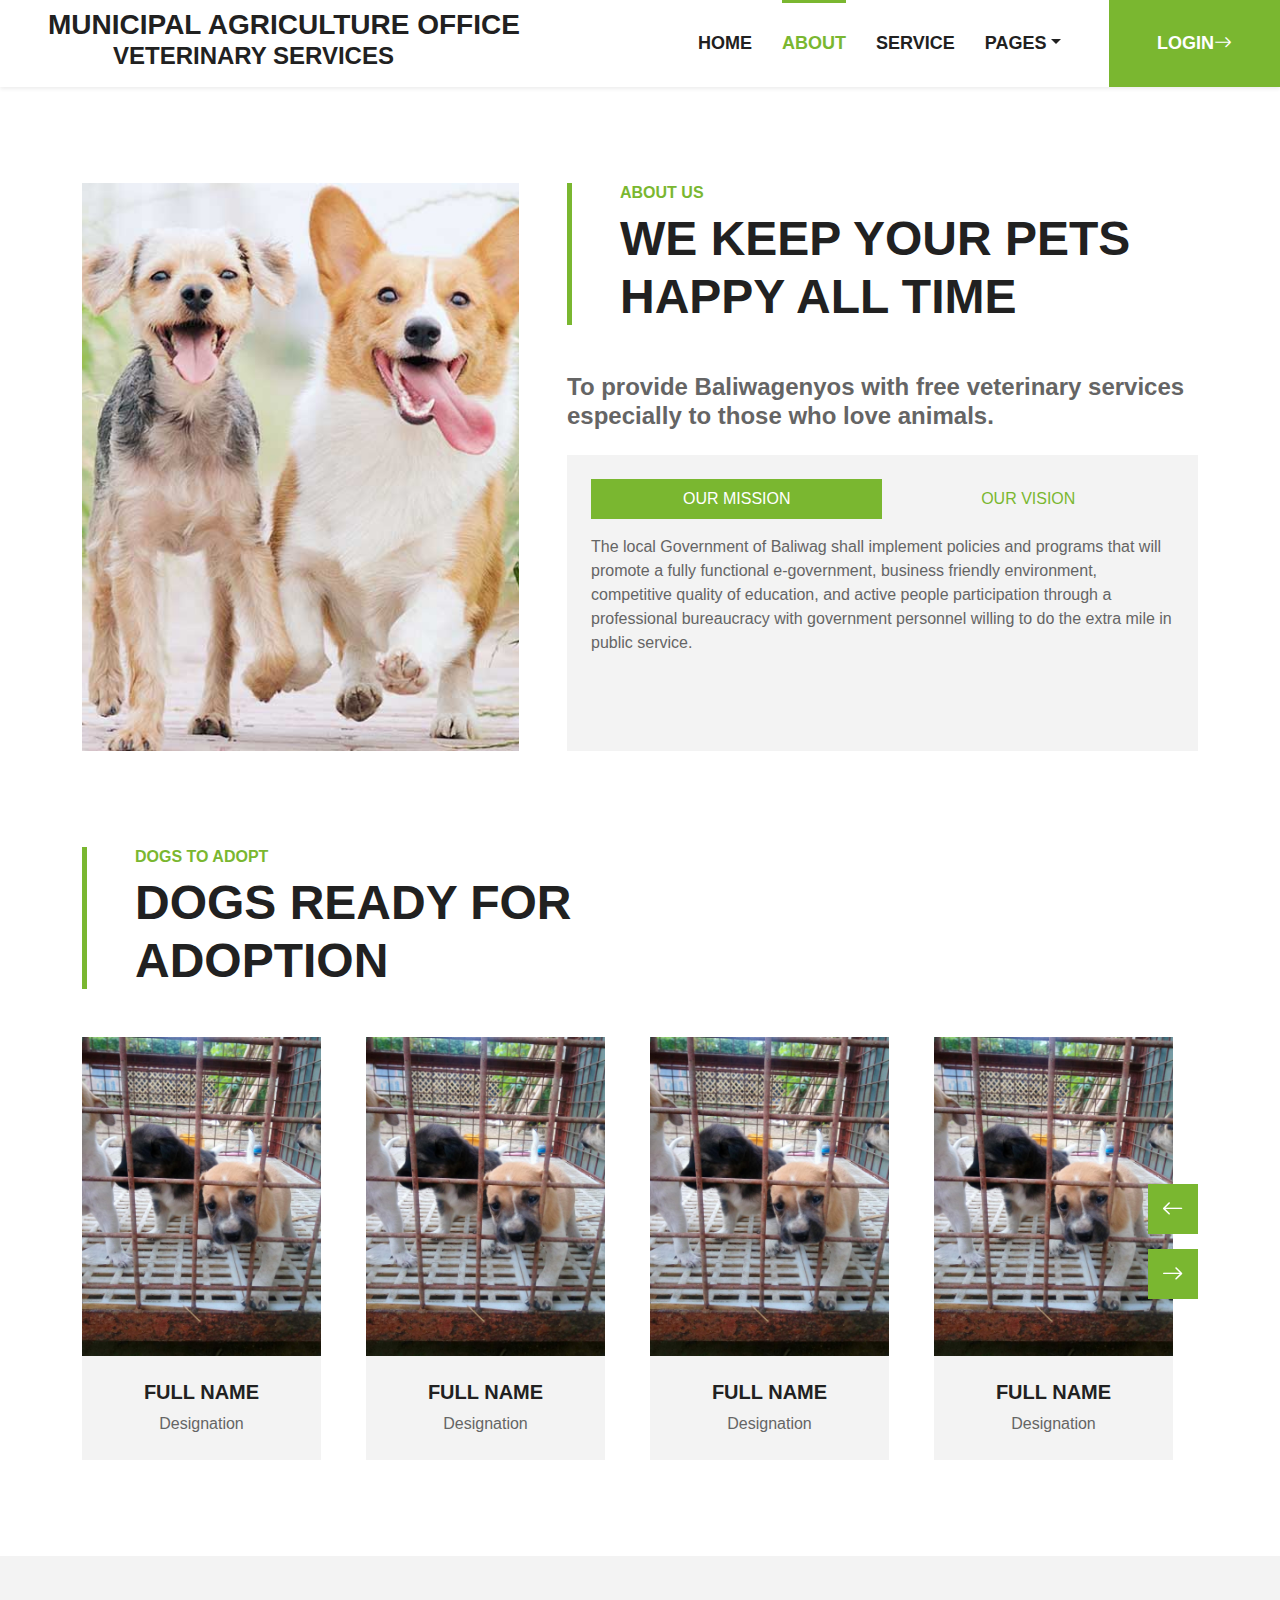
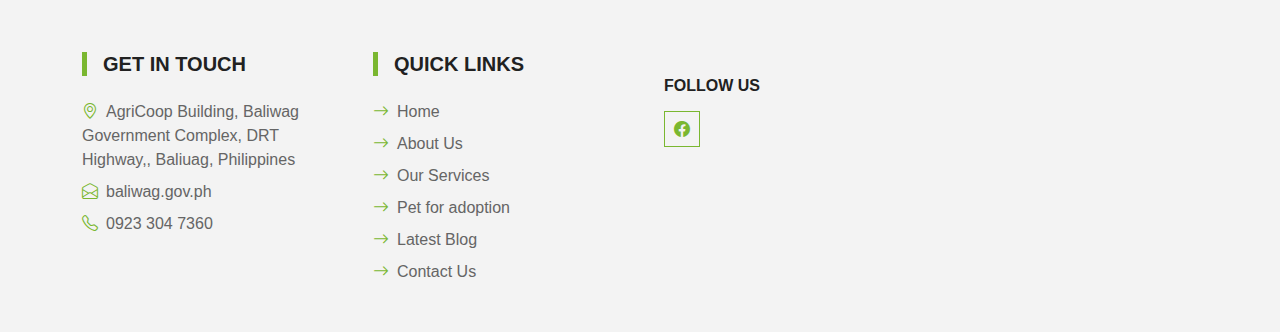
==== commit 658152db: "try" ====
--- a/about.html
+++ b/about.html
@@ -174,13 +174,6 @@
                         <a class="text-body" href="contact.html"><i class="bi bi-arrow-right text-primary me-2"></i>Contact Us</a>                    </div>
                 </div>
                 <div class="col-lg-3 col-md-6">
-                    <h5 class="text-uppercase border-start border-5 border-primary ps-3 mb-4">Newsletter</h5>
-                    <form action="">
-                        <div class="input-group">
-                            <input type="text" class="form-control p-3" placeholder="Your Email">
-                            <button class="btn btn-primary">Sign Up</button>
-                        </div>
-                    </form>
                     <h6 class="text-uppercase mt-4 mb-3">Follow Us</h6>
                     <div class="d-flex">
                         <a class="btn btn-outline-primary btn-square me-2" href="https://www.facebook.com/baliwagvetservice"><i class="bi bi-facebook"></i></a>
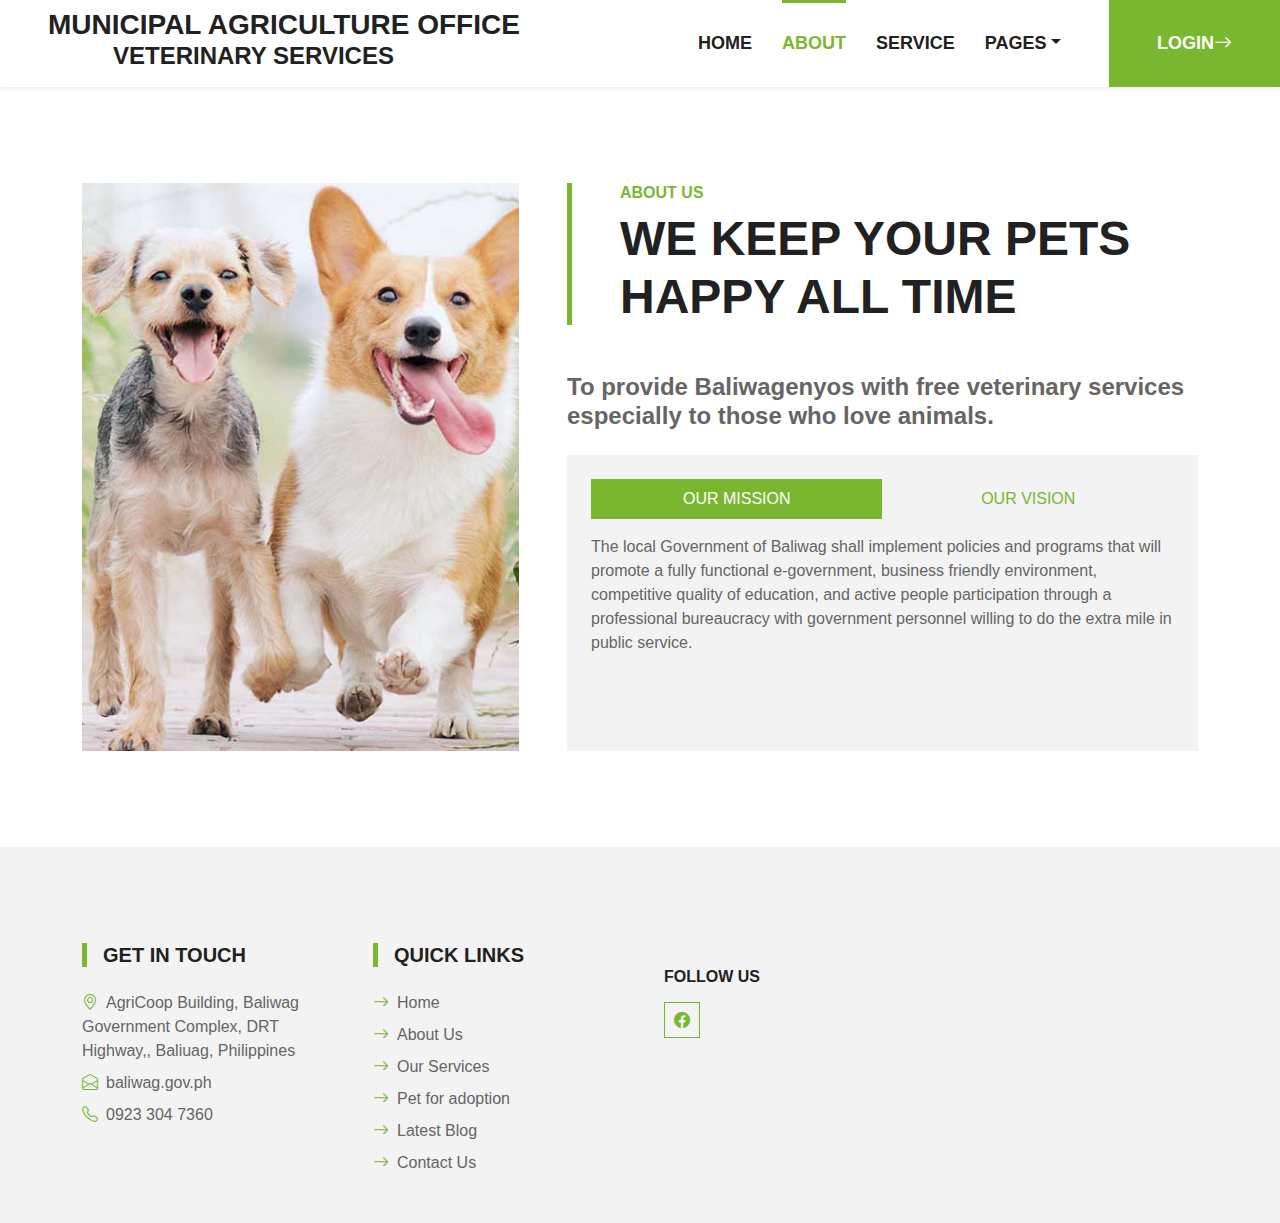
==== commit fcafdf44: "about" ====
--- a/about.html
+++ b/about.html
@@ -93,64 +93,7 @@
     </div>
     <!-- About End -->
 
-       <!--Dog for adoption Start -->
-       <div class="container-fluid py-5">
-        <div class="container">
-            <div class="border-start border-5 border-primary ps-5 mb-5" style="max-width: 600px;">
-                <h6 class="text-primary text-uppercase">Dogs to adopt</h6>
-                <h1 class="display-5 text-uppercase mb-0">Dogs Ready for Adoption</h1>
-            </div>
-            <div class="owl-carousel team-carousel position-relative" style="padding-right: 25px;">
-              <!-- Editable in admin side for new dogs -->
-                <div class="team-item">
-                    <div class="position-relative overflow-hidden">
-                        <img class="img-fluid w-100" src="Dogs sample/sample dog.jpg" alt="">
-                    </div>
-                    <div class="bg-light text-center p-4">
-                        <h5 class="text-uppercase">Full Name</h5>
-                        <p class="m-0">Designation</p>
-                    </div>
-                </div>
-                <div class="team-item">
-                    <div class="position-relative overflow-hidden">
-                        <img class="img-fluid w-100" src="Dogs sample/sample dog.jpg" alt="">
-                    </div>
-                    <div class="bg-light text-center p-4">
-                        <h5 class="text-uppercase">Full Name</h5>
-                        <p class="m-0">Designation</p>
-                    </div>
-                </div>
-                <div class="team-item">
-                    <div class="position-relative overflow-hidden">
-                        <img class="img-fluid w-100" src="Dogs sample/sample dog.jpg" alt="">
-                    </div>
-                    <div class="bg-light text-center p-4">
-                        <h5 class="text-uppercase">Full Name</h5>
-                        <p class="m-0">Designation</p>
-                    </div>
-                </div>
-                <div class="team-item">
-                    <div class="position-relative overflow-hidden">
-                        <img class="img-fluid w-100" src="Dogs sample/sample dog.jpg" alt="">
-                    </div>
-                    <div class="bg-light text-center p-4">
-                        <h5 class="text-uppercase">Full Name</h5>
-                        <p class="m-0">Designation</p>
-                    </div>
-                </div>
-                <div class="team-item">
-                    <div class="position-relative overflow-hidden">
-                        <img class="img-fluid w-100" src="Dogs sample/sample dog.jpg" alt="">
-                    </div>
-                    <div class="bg-light text-center p-4">
-                        <h5 class="text-uppercase">Full Name</h5>
-                        <p class="m-0">Designation</p>
-                    </div>
-                </div>
-            </div>
-        </div>
-    </div>
-    <!-- Dog for adoption End -->
+   
 
 
     <!-- Footer Start -->
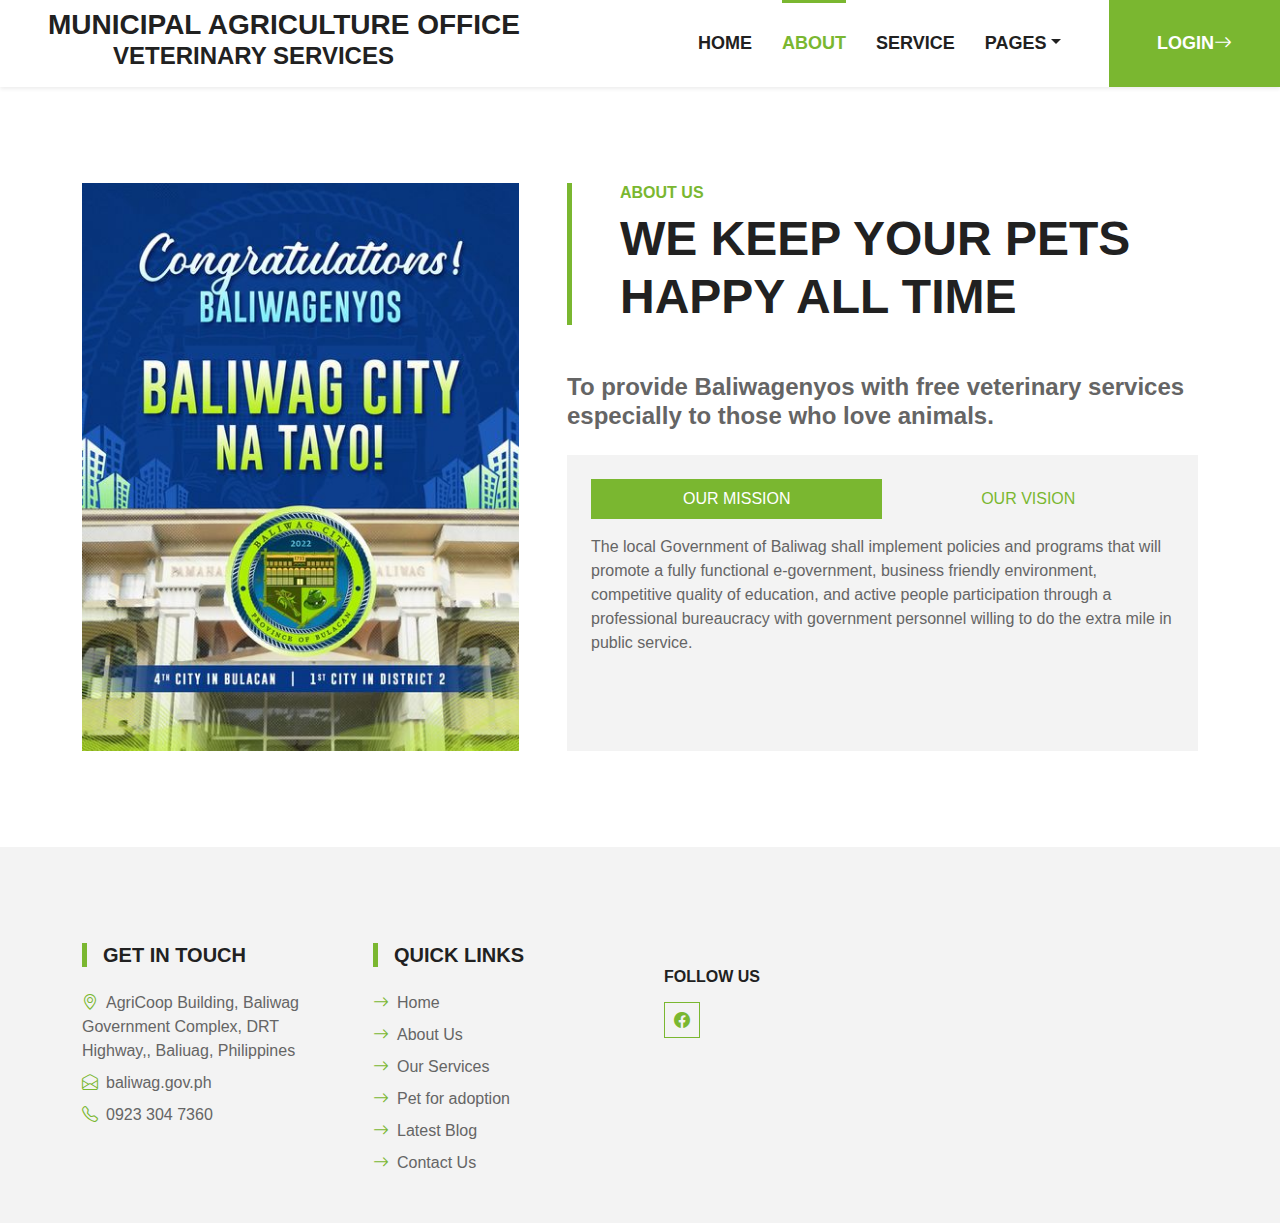
==== commit eeccd5fe: "pic" ====
--- a/about.html
+++ b/about.html
@@ -58,7 +58,7 @@
             <div class="row gx-5">
                 <div class="col-lg-5 mb-5 mb-lg-0" style="min-height: 500px;">
                     <div class="position-relative h-100">
-                        <img class="position-absolute w-100 h-100 rounded" src="img/about.jpg" style="object-fit: cover;">
+                        <img class="position-absolute w-100 h-100 rounded" src="img/baliuag.jpg" style="object-fit: cover;">
                     </div>
                 </div>
                 <div class="col-lg-7">
